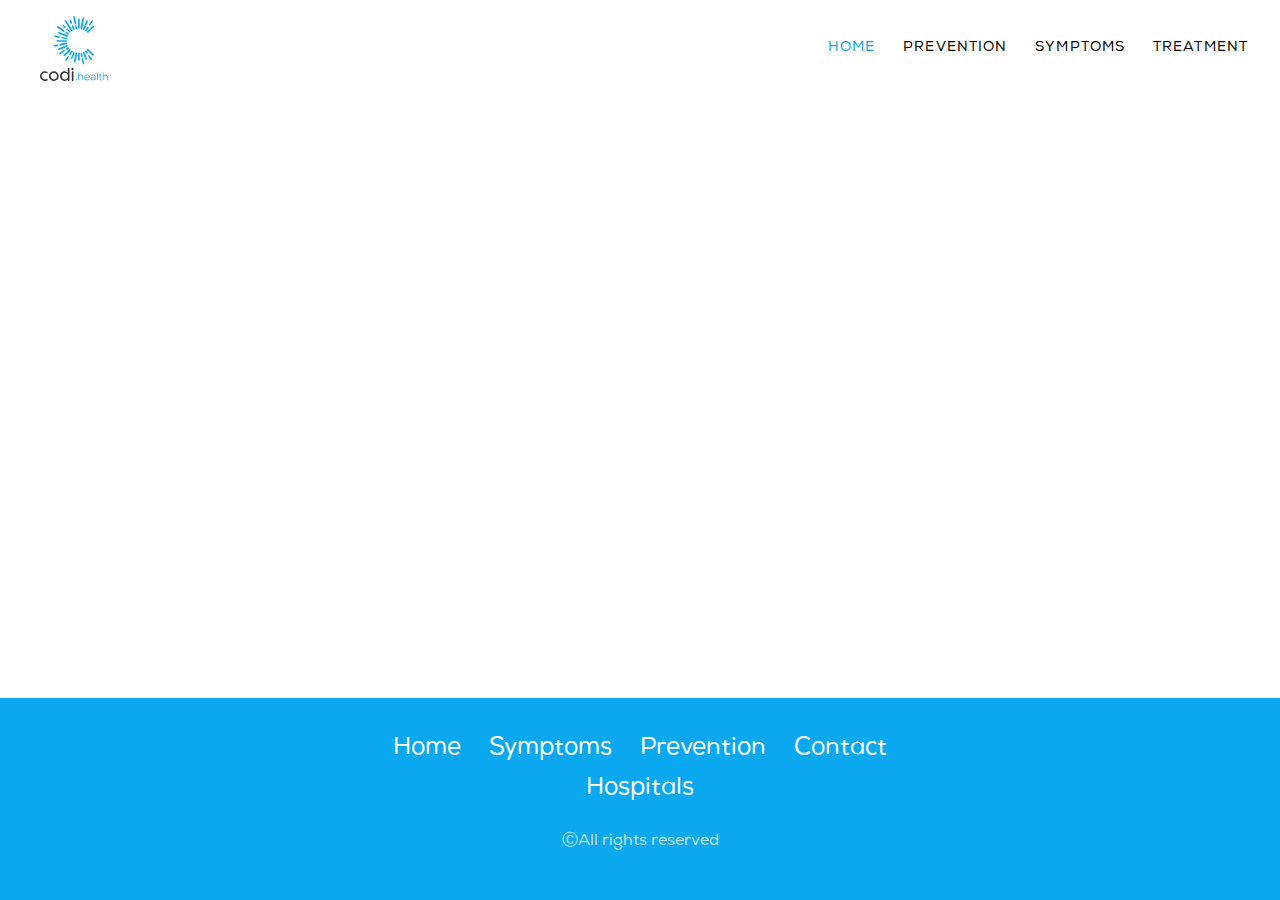
==== index.html @ ba5ef988 "nav and footer" ====
<!DOCTYPE html>
<html lang="en">
<head>
    <meta charset="UTF-8">
    <meta name="color-scheme" content="light only">
    <meta http-equiv="X-UA-Compatible" content="IE=edge">
    <link rel="shortcut icon" href="images/logo.svg" type="image/x-icon">
    <meta name="viewport" content="width=device-width, initial-scale=1.0">
    <title>Codi Health</title>
    <link rel="stylesheet" href="style.css">
</head>
<body>
    <nav>
        <svg class="logo" xmlns="http://www.w3.org/2000/svg" viewBox="0 0 249.16 238.94"><defs><style>.cls-1{fill:#09a8ef;}.cls-2{fill:#333;}</style></defs><g id="Layer_2" data-name="Layer 2"><g id="Layer_1-2" data-name="Layer 1"><path class="cls-1" d="M114,54a3.38,3.38,0,0,0,5,1c2-1.4.93-3-.09-4.52Q107.75,33.92,96.6,17.31c-.86-1.29-1.74-2.61-3.75-2.66-2.31.68-3.73,2.17-2.12,4.61Q102.24,36.74,114,54Z"/><path class="cls-1" d="M157.55,48.64c.43,1.67-.41,3.6,1.74,4.17,2.47.67,3.54-1,4.33-2.85,4-9.63,7.92-19.28,11.93-28.9.93-2.24,1.22-4.36-1.46-5.3-2.38-.84-3.43,1-4.23,2.93-3.5,8.43-7.05,16.85-10.55,25.28C158.64,45.57,158.08,47.22,157.55,48.64Z"/><path class="cls-1" d="M102.48,75.14c1.09-2.88-1.12-4-3.5-5-8.46-3.4-16.86-6.95-25.29-10.42-1.25-.51-2.54-.91-3.48-1.24-2.08-.06-3.55.31-3.82,2.29-.32,2.42,1.3,3.37,3.24,4.16,9,3.66,17.92,7.42,26.92,11C98.6,76.84,101.24,78.4,102.48,75.14Z"/><path class="cls-1" d="M134.1,134.48c-1.8-.51-3,.82-3.35,2.46-2.08,9.41-4.06,18.84-5.83,27.1-.25,3.55-.67,6.36,2.52,6.72s3.31-2.68,3.81-4.87c.95-4.16,1.79-8.34,2.62-12.53q1.42-7.14,2.74-14.29C137,136.92,136.24,135.08,134.1,134.48Z"/><path class="cls-1" d="M102.35,108c-1.33-2.08-3.31-1.67-5.17-.74-8.46,4.17-17.31,7.35-26.1,10.71a33.07,33.07,0,0,0-4.21,2,2.74,2.74,0,0,0-1.35,3.5c.49,1.41,1.63,2.12,4.74,1.85,9.29-4.07,19.95-8.68,30.54-13.48C102.05,111.27,103.49,109.77,102.35,108Z"/><path class="cls-1" d="M143.24,47.16c2.56-.07,2.69-1.61,2.68-3.5,0-5.24,0-10.48,0-15.72,0-5,0-10.09,0-15.13,0-2.28-1-3.92-3.33-3.85s-2.67,2-2.67,3.82c0,10.28,0,20.56,0,30.85C139.88,46,140.63,47.22,143.24,47.16Z"/><path class="cls-1" d="M64.09,88.86c-1.92,0-3.57.76-3.56,3s1.6,3.09,3.51,3.11q15.69.1,31.38,0c2.12,0,3.86-.88,3.77-3.42-.09-2.38-1.9-2.68-3.72-2.7-5.23,0-10.46,0-15.69,0S69.32,88.81,64.09,88.86Z"/><path class="cls-1" d="M108.47,130.57l.31-.34,4.22-4.86c0-1.31-.17-2.54-1.73-3.29-1.87-.91-3.38,0-4.68,1.33q-9.42,9.42-18.82,18.88c-1.44,1.45-1.69,3.09,0,4.54s3.24,1,4.66-.37c5.22-5.13,10.38-10.31,15.62-15.41C108.17,130.9,108.32,130.73,108.47,130.57Z"/><path class="cls-1" d="M178.26,122.54c-1.4-1.38-3.14-1.79-4.61-.18a3.09,3.09,0,0,0,.17,4.66c6.16,6.18,12.35,12.32,18.46,18.54a3,3,0,0,0,3.67.59c1.23-.48,1.76-1.44,2-3a8.86,8.86,0,0,0-1.26-2.25Q187.5,131.67,178.26,122.54Z"/><path class="cls-1" d="M175,55.31c-1.5,1.5-3.4,3.36-1.44,5.5,2.16,2.36,4.21.72,5.95-1q8.64-8.66,17.24-17.35A17.36,17.36,0,0,0,198.53,40c0-1.69-.22-2.79-1.5-3.36-1.68-.75-3-.11-4.19,1.06C186.89,43.56,180.92,49.4,175,55.31Z"/><path class="cls-1" d="M64.39,43.88C72.08,47.63,79,52.53,85.94,57.5c2.37,1.69,4,.53,4.89-2.32-.34-.67-.54-1.83-1.22-2.28Q78.41,45.37,67,38.09c-1.28-.82-3.27-1.27-4,.69C62.44,40.53,62.12,42.77,64.39,43.88Z"/><path class="cls-1" d="M126.6,26.54a3.22,3.22,0,0,0,3.82,2.77,2.54,2.54,0,0,0,2.4-2.82c-1.36-8.18-2.28-16.47-5.41-24.24C126.82.79,125.7-.38,123.77.11,121.67.65,122,2.28,122,3.9,123.5,11.41,125,19,126.6,26.54Z"/><path class="cls-1" d="M125.77,132.1c-1.64-.87-2.77.34-3.26,1.5-3,7.08-5.93,14.21-8.79,21.35a2.82,2.82,0,0,0,1.4,3.48,2.26,2.26,0,0,0,3.4-1.12c2.81-7.23,7.67-13.61,8.94-21.29C128.18,134,127.22,132.88,125.77,132.1Z"/><path class="cls-1" d="M145.92,150.29V139.23c0-2-.61-3.53-2.81-3.68s-3.17,1.29-3.18,3.28c-.05,7.56,0,15.13,0,22.7,0,2.47,1.51,2.7,3.45,2.73,2.1,0,2.62-1.08,2.6-2.91C145.89,157.66,145.92,154,145.92,150.29Z"/><path class="cls-1" d="M91.47,127.88c-.59-2.67-2.47-3.52-4.72-2.17-4.83,2.91-9.5,6.12-14.16,9.29-1.58,1.08-2.49,2.72-1.22,4.51s3,1.46,4.66.39c4.55-3,9.07-6,13.6-9.05A3.85,3.85,0,0,0,91.47,127.88Z"/><path class="cls-1" d="M155.47,155.13c-2.32.62-2.39,2.93-2,4.84.87,4.56,2,9.07,2.95,13.63.36,1.79.64,3.85,2.84,3.72,2.51-.15,2.65-2.4,2.69-4.93-.91-4.26-1.94-9-2.95-13.74C158.56,156.69,158.16,154.42,155.47,155.13Z"/><path class="cls-1" d="M95.84,85.37c1.75,0,3.85.08,4.13-2.6.25-2.38-1.52-2.69-3.33-3-4.73-.88-9.42-1.91-14.14-2.81-1.91-.37-3.58.23-4,2.26-.52,2.25,1.23,3.12,3,3.48C86.15,83.65,90.89,84.46,95.84,85.37Z"/><path class="cls-1" d="M180.81,34.74a2.38,2.38,0,0,0,3.23.13c4.8-4.92,7.72-11,10.6-17.17a2,2,0,0,0-1.53-2.14,3.37,3.37,0,0,0-4.06,1.51c-3,4.64-6,9.34-8.87,14A2.56,2.56,0,0,0,180.81,34.74Z"/><path class="cls-1" d="M182.85,146.37a5.09,5.09,0,0,0-3.5-2.25c-2.27.45-4,1.37-2.23,4.19,2.74,4.25,5.57,8.43,8.43,12.59,1,1.5,2.49,2.79,4.38,1.54,2-1.36,1.74-3.27.5-5.08C187.93,153.68,185.39,150,182.85,146.37Z"/><path class="cls-1" d="M166.23,52.42c-.94,1.95.49,3.23,2.46,3.68.41-.11.88-.09,1.13-.32,4.14-3.85,6.72-8.81,9.53-13.58.66-1.11-.32-2.15-1.31-2.91a2.11,2.11,0,0,0-3.09.28A45.27,45.27,0,0,0,166.23,52.42Z"/><path class="cls-1" d="M104.75,147.84a2.77,2.77,0,0,0-3.6,1.06c-2.74,4-5.42,8-8,12.15-1.37,2.23-.43,3.65,2.15,4.14.49-.14,1.22-.14,1.56-.51a49.24,49.24,0,0,0,9.15-14A2.2,2.2,0,0,0,104.75,147.84Z"/><path class="cls-1" d="M112.23,60.11c.9-1.45.22-2.61-.77-3.61q-4.44-4.5-9-8.91c-1.2-1.17-2.61-1.82-4.07-.43-1.64,1.57-1,3.15.33,4.53,2.68,2.76,5.39,5.5,8.17,8.16a13.89,13.89,0,0,0,2.53,1.64A2.94,2.94,0,0,0,112.23,60.11Z"/><path class="cls-1" d="M113.16,127.79v-.09h-.1s0,.06,0,.08Z"/><path class="cls-1" d="M119.51,128.93a2.64,2.64,0,0,0-2.4-1.38h0s-2.19.5-5.6,5.69a1,1,0,0,0-.11.15c-.1.18-.22.35-.34.53a1.37,1.37,0,0,1-.13.2l-.83,1.17-.06.08a29.24,29.24,0,0,0-1.94,2.85c-1.13,2-1.52,3.7.14,5.08,2.2,1.8,3.42-.36,4.58-1.8a34.2,34.2,0,0,0,4.36-6C118.19,133.42,121.35,131.88,119.51,128.93Z"/><path class="cls-1" d="M117.33,38.24c1.32,3.64,2.68,7.26,4.13,10.84.65,1.62,1.5,3.43,3.76,2.55a3.36,3.36,0,0,0,2-4.33C126,43.44,124.5,39.68,123,35.91c-.45-1.11-1.4-1.84-3.26-2C118,34.42,116.32,35.46,117.33,38.24Z"/><path class="cls-1" d="M58.26,105.64a12.18,12.18,0,0,0-2.32.24c-2.52.37-5.64.55-5.29,4s3.48,2.19,5.65,2.34a14.75,14.75,0,0,0,1.76,0c3.49-.38,8.28-1.37,8-4.79C65.73,103.1,61.08,105.79,58.26,105.64Z"/><path class="cls-1" d="M114.1,28.48c2.49,1.25,4.65.48,4.38-2.38-.36-3.89-2.76-7.2-4.59-10.61-.29-.53-1.27-.69-1.7-.91a2.68,2.68,0,0,0-2.46,1.76C108.84,18.72,111.79,27.32,114.1,28.48Z"/><path class="cls-1" d="M157.07,146.74c-.75-3-1.27-5.91-2.69-8.71-.78-1.55-1.08-3.67-3-3.19a3.08,3.08,0,0,0-2.21,3.88,93.79,93.79,0,0,0,1.54,9.43c.36,1.37.79,3.83,3.4,2.68C155.78,150.08,157.76,149.47,157.07,146.74Z"/><path class="cls-1" d="M131.11,34.32c-1.31.61-2.34,1.5-2.05,3.09.59,3.21,1.22,6.42,2,9.6.29,1.19,1.26,1.9,3.29,2,.85,0,2.36-1.07,2.21-2.23a86.09,86.09,0,0,0-2.45-11.56A2.06,2.06,0,0,0,131.11,34.32Z"/><path class="cls-1" d="M169.23,127.54c-1.69-.77-3.18.92-3.31,3-.16,2.59,4.47,8.6,6.67,8.7a2.77,2.77,0,0,0,3.16-2.66C174.56,132.85,172.91,129.23,169.23,127.54Z"/><path class="cls-1" d="M101.86,68c.74.72,2,1.66,3.13.83a3.39,3.39,0,0,0,.88-4.24c-2.31-3.41-6.24-4.87-8.74-6.54-2.57-.74-3,.51-3.34,1.6A3.29,3.29,0,0,0,95.69,64,16.72,16.72,0,0,1,101.86,68Z"/><path class="cls-1" d="M95.91,120.65A2.24,2.24,0,0,0,97.16,124c2.57,1.06,10-3.94,9.82-6.65a2.39,2.39,0,0,0-2.75-2.38C100.42,115.25,97.93,117.8,95.91,120.65Z"/><path class="cls-1" d="M92.53,44.14c1.67-.39,3.27-1.89,2.49-3.28a20.28,20.28,0,0,0-7.85-8c-2.42.09-3.38,1-3.37,2.94C83.82,38.27,90.38,44.64,92.53,44.14Z"/><path class="cls-1" d="M76,108.1c7.14-1.51,14.47-2.21,21.41-4.65.3-.13.59-.27.88-.42,1.54-.35,3.5-.94,2.55-2.81A4.26,4.26,0,0,0,95.94,98c-7,1.49-14.07,2.72-21.1,4.13-1.78.36-3.58,1.3-3.26,3.41C71.93,107.9,73.84,108.56,76,108.1Z"/><path class="cls-1" d="M56,77.44c4.71,1,9.46,1.87,14.23,2.63a2.59,2.59,0,0,0,3.1-2,2.83,2.83,0,0,0-2.24-3.56c-4.29-1-8.64-1.62-13-2.41-.07,0-4.41-1.15-5.28,1.25a.06.06,0,0,1,0,0,2.89,2.89,0,0,0-.24.72C52.2,75.74,54.31,77.07,56,77.44Z"/><path class="cls-1" d="M151.31,49.67c2.58.55,3.1-2.41,3.87-4.28,1.56-3.82,1.38-8,2.29-12,1.78-7.89,2.39-16,4.74-23.84a3,3,0,0,0-2.28-4.06c-1.81-.51-2.73.75-3.41,2.38-.16.38-.28.75-.4,1.13V9l0,.16A17.05,17.05,0,0,0,155.4,12c-1.77,7.69-6.23,27.55-6,31.45C149.46,46.24,148.76,49.12,151.31,49.67Z"/><path class="cls-1" d="M163.87,134.51a3.05,3.05,0,0,0-.65-1.17l0,0v0c-.88-.93-2.29-1-3.9-.28-2.08.92-1.68,2.27-1,3.81,1.2,2.61,2.21,5.29,3.25,8,.86,2.21,1.75,4.4,2.75,6.55,1.75,4.12,3.6,8.3,4,8.35.47.63,1.19.93,2.45.46,2.7-1,2.33-2.87,1.46-4.72A126.76,126.76,0,0,0,163.87,134.51Z"/><path class="cls-2" d="M0,221a17.76,17.76,0,0,1,17.89-18,20.16,20.16,0,0,1,8.69,1.89,2.79,2.79,0,0,1,1.58,2.49A2.82,2.82,0,0,1,24.24,210a14.2,14.2,0,0,0-6.2-1.21C11,208.74,6.12,213.65,6.12,221S11,233.2,18,233.2a14.2,14.2,0,0,0,6.2-1.21,2.82,2.82,0,0,1,3.92,2.57,2.79,2.79,0,0,1-1.58,2.49,20.16,20.16,0,0,1-8.69,1.89A17.76,17.76,0,0,1,0,221Z"/><path class="cls-2" d="M32.77,221a18,18,0,1,1,17.89,18A17.84,17.84,0,0,1,32.77,221Zm29.9,0c0-7.17-5-12.23-12-12.23s-11.77,5-11.77,12.23,4.83,12.23,11.92,12.23S62.67,228.37,62.67,221Z"/><path class="cls-2" d="M102.23,235.84v-2.26a14.88,14.88,0,0,1-11.62,5.36c-9.59,0-17-7.93-17-18.12,0-11.33,8.61-17.89,17-17.89a14.73,14.73,0,0,1,11.62,5.58v-15.4a3.06,3.06,0,1,1,6.12,0v42.73a3.06,3.06,0,1,1-6.12,0Zm0-9.81V215.76a12,12,0,0,0-10.72-7.1c-6.94,0-11.78,4.91-11.78,12.16,0,7.55,4.61,12.38,11.78,12.38A12.19,12.19,0,0,0,102.23,226Z"/><path class="cls-2" d="M115.6,194.32a4.27,4.27,0,1,1,4.3,4.3A4.25,4.25,0,0,1,115.6,194.32Zm1.21,41.52V206.1a3.06,3.06,0,1,1,6.11,0v29.74a3.06,3.06,0,1,1-6.11,0Z"/><path class="cls-1" d="M134.27,232.74a1.87,1.87,0,0,1,1.82,1.91,1.85,1.85,0,0,1-1.82,1.91,1.87,1.87,0,0,1-1.92-1.91A1.89,1.89,0,0,1,134.27,232.74Z"/><path class="cls-1" d="M140.33,235.24v-26.8a1.35,1.35,0,1,1,2.69,0v11.21a8,8,0,0,1,7.33-4.6c5.06,0,8.35,3.42,8.35,8.62v11.57a1.38,1.38,0,0,1-1.37,1.37,1.36,1.36,0,0,1-1.32-1.37v-10.8c0-4.33-2.33-6.88-6.25-6.88s-6.74,3-6.74,7.11v10.57a1.35,1.35,0,1,1-2.69,0Z"/><path class="cls-1" d="M163.25,225.85c0-5.69,3.88-10.93,10.07-10.93,5.79,0,9.53,4.55,9.67,9.7,0,1-.23,1.64-1.32,1.64H165.94c.18,4.88,3.46,7.84,8.3,7.84a10.24,10.24,0,0,0,5.74-1.82,1.15,1.15,0,0,1,1.64,1,1.11,1.11,0,0,1-.55,1.05,11.43,11.43,0,0,1-6.88,2.28A10.57,10.57,0,0,1,163.25,225.85Zm17.09-1.73a6.94,6.94,0,0,0-7.06-6.7,7.12,7.12,0,0,0-7.2,6.7Z"/><path class="cls-1" d="M186.36,229.91c0-3.78,3.51-6.56,8.38-6.56,2.88,0,5.57,1.18,6.66,3v-3.92c0-3.05-2.28-5-6.06-5a12.36,12.36,0,0,0-5,1.1,1.2,1.2,0,1,1-.87-2.24,15.11,15.11,0,0,1,6.34-1.36c4.92,0,8.25,2.87,8.25,7.29v13a1.33,1.33,0,0,1-1.32,1.37,1.38,1.38,0,0,1-1.37-1.5v-1.55c-.87,1.64-3.69,3.1-6.66,3.1C189.78,236.66,186.36,233.83,186.36,229.91Zm15,0c0-2.73-3.15-4.28-6.34-4.28s-6,1.5-6,4.28,2.82,4.28,6,4.28S201.4,232.64,201.4,229.91Z"/><path class="cls-1" d="M210,235.24v-26.8a1.34,1.34,0,1,1,2.68,0v26.8a1.34,1.34,0,1,1-2.68,0Z"/><path class="cls-1" d="M225.87,236.34c-1.82.41-3.42.36-4.51-.41s-1.73-2.24-1.73-4.38V218.06H217.9a1.26,1.26,0,1,1,0-2.51h1.73l0-4.19a1.35,1.35,0,0,1,2.69,0v4.19h2.14a1.26,1.26,0,1,1,0,2.51h-2.14v13.35a2.62,2.62,0,0,0,.78,2.24,3,3,0,0,0,2.37.27,1.22,1.22,0,0,1,1.41,1.23A1.27,1.27,0,0,1,225.87,236.34Z"/><path class="cls-1" d="M230.79,235.24v-26.8a1.37,1.37,0,0,1,1.37-1.36,1.35,1.35,0,0,1,1.32,1.36v11.21a8,8,0,0,1,7.34-4.6c5.06,0,8.34,3.42,8.34,8.62v11.57a1.35,1.35,0,1,1-2.69,0v-10.8c0-4.33-2.32-6.88-6.24-6.88s-6.75,3-6.75,7.11v10.57a1.36,1.36,0,0,1-1.32,1.37A1.38,1.38,0,0,1,230.79,235.24Z"/></g></g></svg>

        <div class="list-container">
            <ul class="nav-list">
                <li class="home-button nav-list-item">
                    <a href="#">home</a>
                </li>

                <li class="nav-list-item">
                    <a href="#">prevention</a>
                </li>

                <li class="nav-list-item">
                    <a href="#">symptoms</a>
                </li>

                <li class="nav-list-item">
                    <a href="#">treatment</a>
                </li>
            </ul>
        </div>
    </nav>

    <main>

    </main>
    
    <footer>
        <div class="footer-content">
            <ul class="footer-list">
                <li class="footer-list-item">
                    <a href="#">home</a>
                </li>

                <li class="footer-list-item">
                    <a href="#">symptoms</a>
                </li>

                <li class="footer-list-item">
                    <a href="#">prevention</a>
                </li>

                <li class="footer-list-item">
                    <a href="#">contact</a>
                </li>

                <li class="footer-list-item">
                    <a href="#">hospitals</a>
                </li>
            </ul>
        </div>
        <p class="rights">ⒸAll rights reserved</p>
    </footer>
</body>
</html>
---- style.css ----
@font-face {
    font-family: "Nexa-Bold";
    src: URL('fonts/Nexa_Bold.otf') format("truetype");
}

@font-face {
    font-family: "Nexa-Light";
    src: URL('fonts/Nexa_Light.otf') format("truetype");
}

@font-face {
    font-family: "Nexa-Black";
    src: URL('fonts/NexaBlack.otf') format("truetype");
}

@font-face {
    font-family: "Nexa";
    src: URL('fonts/NexaRegular.otf') format("truetype");
}



html * {
    padding: 0;
    margin: 0;
    list-style: none;
    text-decoration: none;
    font-family: "Nexa";
}

html, body {
    background: #fff;
}

*,
*::after,*::before {
    box-sizing: border-box;
}

a {
    cursor: pointer;
    outline: none;
}

nav {
    position: sticky;
    z-index: 999;
    top: 0;
    display: flex;
    justify-content: space-between;
    margin: 0 20px 0 15px;
}

nav > svg {
    display: block;
    height: 65px;
    background: #fff;
}

nav > .logo {
    margin: 16px 0 16px 25px;
}

.nav-list > * {
    display: inline-block;
}

.nav-list > .home-button > a{
    color: #09a8ef ;
}

.nav-list-item > a {
    display: inline-block;
    padding: 16px 12px;
    font-size: 14px;
    color: #000;
    letter-spacing: 1.1px;
    text-transform: uppercase;
}

.list-container {
    display: flex;
    align-items: center;
}


main {
    height: 400px;
}



footer {
    position: fixed;
    bottom: 0;
    width: 100%;
    padding: 32px 0 48px;
    margin-top: auto;
    background: #09a8ef;
}

.footer-content {
    width: 50%;
    margin: 0 auto 0 auto;
    text-align: center;
}

.footer-list {
    margin-bottom: 20px;
}

.footer-list-item {
    display: inline-block;
    line-height: 38px;
}

.footer-list-item  > a {
    padding: 16px 12px;
    color: #fff;
    font-size: 24px;
    text-transform: capitalize;
}

.rights {
    text-align: center;
    color: rgba(256, 256, 256, 0.75);
}
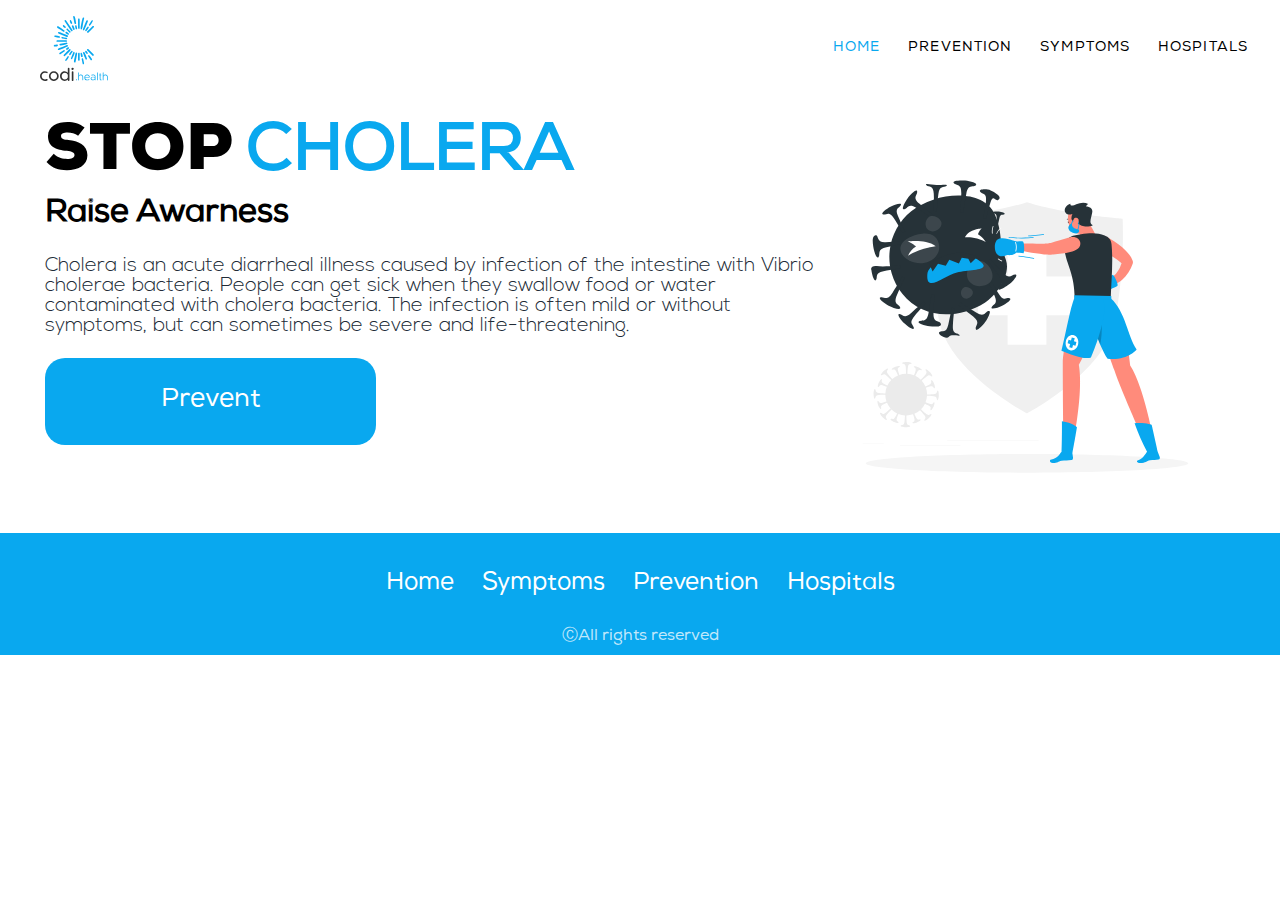
==== commit 001ae2d6: "links fixed" ====
--- a/index.html
+++ b/index.html
@@ -15,50 +15,55 @@
 
         <div class="list-container">
             <ul class="nav-list">
-                <li class="home-button nav-list-item">
-                    <a href="#">home</a>
+                <li class="current-button nav-list-item">
+                    <a href="/index.html">home</a>
                 </li>
 
                 <li class="nav-list-item">
-                    <a href="#">prevention</a>
+                    <a href="/prevention.html">prevention</a>
                 </li>
 
                 <li class="nav-list-item">
-                    <a href="#">symptoms</a>
+                    <a href="/symptoms.html">symptoms</a>
                 </li>
 
                 <li class="nav-list-item">
-                    <a href="#">treatment</a>
+                    <a href="hospitals.html">hospitals</a>
                 </li>
             </ul>
         </div>
     </nav>
 
-    <main>
+    <main class="main">
+        <div class="upper-main">
+            <div class="definition-container">
+                <h1>Stop <span>cholera</span></h1>
+                <h3>Raise Awarness</h3>
+                <p class="under-text">Cholera is an acute diarrheal illness caused by infection of the intestine with Vibrio cholerae bacteria. People can get sick when they swallow food or water contaminated with cholera bacteria. The infection is often mild or without symptoms, but can sometimes be severe and life-threatening.</p>
+                <a href="/prevention.html" class="prevent-button">Prevent</a>
+            </div>
 
+            <img src="images/Fighting-against-Virus.svg" alt="Fighting a virus">
+        </div>
     </main>
     
     <footer>
         <div class="footer-content">
             <ul class="footer-list">
                 <li class="footer-list-item">
-                    <a href="#">home</a>
+                    <a href="index.html">home</a>
                 </li>
 
                 <li class="footer-list-item">
-                    <a href="#">symptoms</a>
+                    <a href="symptoms.html">symptoms</a>
                 </li>
 
                 <li class="footer-list-item">
-                    <a href="#">prevention</a>
+                    <a href="prevention.html">prevention</a>
                 </li>
 
                 <li class="footer-list-item">
-                    <a href="#">contact</a>
-                </li>
-
-                <li class="footer-list-item">
-                    <a href="#">hospitals</a>
+                    <a href="hospitals.html">hospitals</a>
                 </li>
             </ul>
         </div>
--- a/style.css
+++ b/style.css
@@ -48,7 +48,8 @@
     top: 0;
     display: flex;
     justify-content: space-between;
-    margin: 0 20px 0 15px;
+    margin: 0 20px 20px 15px;
+    background: #fff;
 }
 
 nav > svg {
@@ -65,7 +66,7 @@
     display: inline-block;
 }
 
-.nav-list > .home-button > a{
+.nav-list > .current-button > a{
     color: #09a8ef ;
 }
 
@@ -83,19 +84,176 @@
     align-items: center;
 }
 
-
-main {
-    height: 400px;
-}
-
-
+.prevent-title, .symptoms-title, .hospitals-title, .hotline, .hospitals-black-bottom {
+    color: #09a8ef;
+    font-size: 44px;
+    font-family: "Nexa-Black";
+    text-align: center;
+    letter-spacing: 3px;
+    margin-block: 35px;
+}
+
+.upper-main, .prevent-section, .symptoms-section  {
+    display: flex;
+    margin-inline: 45px;
+}
+
+.upper-main .definition-container {
+    flex-grow: 1;
+}
+.prevent-section .definition-container, .symptoms-section {
+    display: flex;
+    flex-direction: column;
+    justify-content: center;
+}
+
+.left-container {
+    margin-right: 75px;
+}
+
+.right-container {
+    margin-left: 75px;
+}
+
+.right-container p, .left-container p {
+    padding-right: 55px;
+}
+
+.upper-main h1 {
+    text-transform: uppercase;
+    font-family: "Nexa-Black";
+    font-size: 66px;
+}
+
+.upper-main h1 span {
+    color: #09a8ef;
+}
+
+.upper-main h3 {
+    font-size: 32px;
+    font-family: "Nexa";
+}
+
+.under-text {
+    margin-block: 22px;
+    font-size: 20px;
+    font-family: "Nexa-Light";
+    color: #212B36;
+}
+
+.upper-main .prevent-button{
+    display: inline-block;
+    padding: 28px 15%;
+    border: none;
+    border-radius: 20px;
+    font-size: 26px;
+    cursor: pointer;
+    color: #fff;
+    background-color: #09a8ef;
+}
+
+.prevent-section:last-of-type {
+    margin-bottom: 35px;
+}
+
+.upper-main > img {
+    width: 35%;
+}
+
+.prevent-section > .prevention-img {
+    height: 300px;
+}
+
+.symptoms-section .symptoms-img {
+    height: 200px;
+    margin-bottom: 50px;
+}
+
+.prevent-section h3 , .symptoms-section h3 {
+    font-size: 32px;
+    font-family: "Nexa-Bold";
+}
+
+.center-text {
+    text-align: center;
+}
+
+.center-text:last-of-type {
+    margin-bottom: 60px;
+}
+
+.hospitals-list {
+    display: flex;
+    text-align: center; 
+    margin: 0 75px 50px 75px;
+    padding: 35px 20px 35px 20px ;
+    border-radius: 20px;
+    background: #F7FBFF;
+}
+
+.hospitals-list ul {
+    flex-grow: 1;
+}
+
+.hospitals-list ul li {
+    font-size: 22px;
+    padding-bottom: 15px;
+}
+
+.hospitals-list ul li:nth-child(2) {
+    margin-top: 25px;
+}
+
+.hospitals-list ul li:last-child {
+    padding-bottom: 0;
+}
+
+.hospitals-list .list-title {
+    font-family: "Nexa-Bold";
+    font-size: 28px;
+    color: #09a8ef;
+    border-bottom: 4px solid #09A8EF;
+}
+
+.middle-list .list-title {
+    border: 0;
+    border-bottom: 4px solid #09A8EF;
+}
+
+.list-title img {
+    height: 25px;
+}
+
+.middle-list li {
+    border: 1px solid #09A8EF ;
+    border-top: 0;
+    border-bottom: 0;
+}
+
+.hospital-bottom-title {
+    margin-block: 10px !important;
+}
+
+.hotline {
+    color: #EF0909;
+    font-size: 60px;
+    margin-block: 15px;
+}
+
+.hotline img {
+    height: 42px;
+}
+
+.hospitals-black-bottom {
+    color: #000;
+    margin-top: 0;
+    margin-bottom: 75px;
+}
 
 footer {
-    position: fixed;
     bottom: 0;
     width: 100%;
-    padding: 32px 0 48px;
-    margin-top: auto;
+    padding-block: 32px 8px;
     background: #09a8ef;
 }
 
